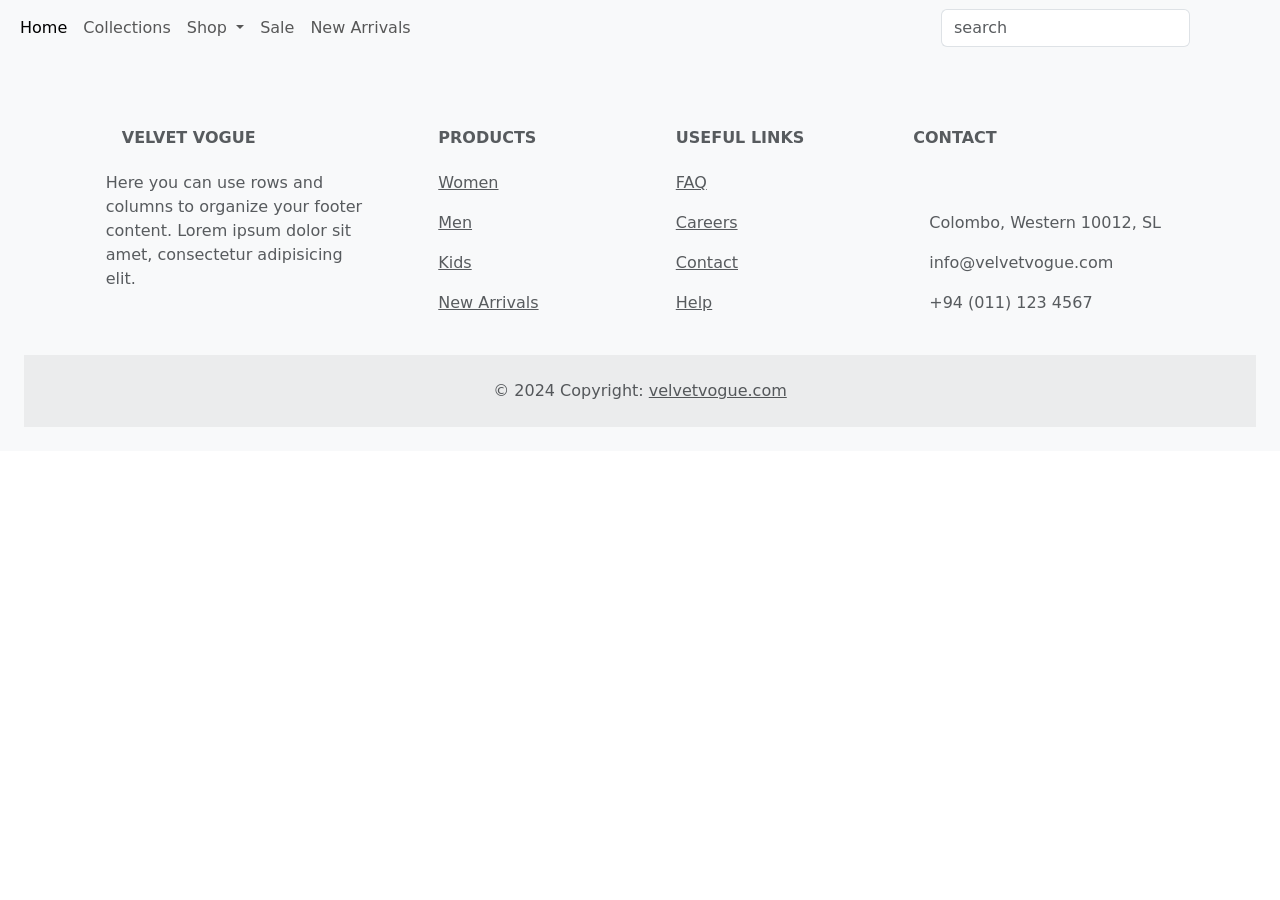
==== index.html @ ca947e4c "update footer" ====
<!DOCTYPE html>
<html lang="en">
<head>
    <meta charset="UTF-8">
    <meta name="viewport" content="width=device-width, initial-scale=1.0">
    <title>Velvet Vogue | Home</title>

    <!-- Bootstrap CSS -->
    <link href="https://cdn.jsdelivr.net/npm/bootstrap@5.3.3/dist/css/bootstrap.min.css" rel="stylesheet" integrity="sha384-QWTKZyjpPEjISv5WaRU9OFeRpok6YctnYmDr5pNlyT2bRjXh0JMhjY6hW+ALEwIH" crossorigin="anonymous">

    <!-- Font Awesome -->
    <link rel="stylesheet" href="../font-awesome/css/font-awesome.min.css">
</head>
<body>

    <nav class="navbar navbar-expand-lg bg-body-tertiary">
        <div class="container-fluid">
          <button class="navbar-toggler" type="button" data-bs-toggle="collapse" data-bs-target="#navbarSupportedContent" aria-controls="navbarSupportedContent" aria-expanded="false" aria-label="Toggle navigation">
            <span class="navbar-toggler-icon"></span>
          </button>
            <div class="collapse navbar-collapse" id="navbarSupportedContent">
                <ul class="navbar-nav me-auto mb-2 mb-lg-0">
                    <li class="nav-item">
                        <a class="nav-link active" aria-current="page" href="#">Home</a>
                    </li>
                    <li class="nav-item">
                        <a class="nav-link" href="#">Collections</a>
                    </li>
                    <li class="nav-item dropdown">
                        <a class="nav-link dropdown-toggle" href="#" role="button" data-bs-toggle="dropdown" aria-expanded="false">
                            Shop
                        </a>
                        <ul class="dropdown-menu">
                        <li><a class="dropdown-item" href="#">Women</a></li>
                        <li><a class="dropdown-item" href="#">Men</a></li>
                        <li><a class="dropdown-item" href="#">Kids</a></li>
                        <li><hr class="dropdown-divider"></li>
                        <li><a class="dropdown-item" href="#">Accessories</a></li>
                        <li><a class="dropdown-item" href="#">Best Sellers</a></li>
                        </ul>
                    </li>
                    <li class="nav-item">
                        <a class="nav-link" href="#">Sale</a>
                    </li>
                    <li class="nav-item">
                        <a class="nav-link" href="#">New Arrivals</a>
                    </li>
                </ul>
                <form class="d-flex" role="search">
                    <!-- <input class="form-control me-2" type="search" placeholder="Search" aria-label="Search">
                    <button class="btn btn-outline-success" type="submit">Search</button> -->
                    <div class="input-group">
                        <input class="form-control border-end-0 border" type="search" placeholder="search" id="example-search-input">
                        <button class="btn bg-white border-start-0 border-bottom border ms-n5" type="submit">
                            <i class="fa fa-search"></i>
                        </button>
                    </div>
                    <button class="btn" type="button">
                        <a class="nav-link" href="#">
                            <i class="fa fa-heart fa-lg" aria-hidden="true"></i>
                        </a>
                    </button>
                    <button class="btn" type="button">
                        <a class="nav-link" href="#">
                           <i class="fa fa-shopping-bag fa-lg" aria-hidden="true"></i>
                        </a>
                    </button>
                    <button class="btn" type="button">
                        <a class="nav-link" href="#">
                            <i class="fa fa-user-circle-o fa-lg" aria-hidden="true"></i>
                        </a>
                    </button>

                </form>
            </div>
        </div>
    </nav>
    











<!-- Footer: start -->
<footer class="text-center text-lg-start bg-body-tertiary text-muted p-4">
    <section class="">
        <div class="container text-center text-md-start mt-5">
            <div class="row mt-3">
                <div class="col-md-3 col-lg-4 col-xl-3 mx-auto mb-4">
                    <h6 class="text-uppercase fw-bold mb-4"><i class="fas fa-gem me-3"></i>Velvet Vogue</h6>
                    <p>
                        Here you can use rows and columns to organize your footer content. Lorem ipsum
                        dolor sit amet, consectetur adipisicing elit.
                    </p>
                </div>
                <div class="col-md-2 col-lg-2 col-xl-2 mx-auto mb-4">
                    <h6 class="text-uppercase fw-bold mb-4">Products</h6>
                    <p><a href="#!" class="text-reset">Women</a></p>
                    <p><a href="#!" class="text-reset">Men</a></p>
                    <p><a href="#!" class="text-reset">Kids</a></p>
                    <p><a href="#!" class="text-reset">New Arrivals</a></p>
                </div>
                <div class="col-md-3 col-lg-2 col-xl-2 mx-auto mb-4">
                    <h6 class="text-uppercase fw-bold mb-4">Useful links</h6>
                    <p><a href="#!" class="text-reset">FAQ</a></p>
                    <p><a href="#!" class="text-reset">Careers</a></p>
                    <p><a href="#!" class="text-reset">Contact</a></p>
                    <p><a href="#!" class="text-reset">Help</a></p>
                </div>
                <div class="col-md-4 col-lg-3 col-xl-3 mx-auto mb-md-0 mb-4">
                    <h6 class="text-uppercase fw-bold mb-4">Contact</h6>
                    <!-- Social media: start -->
                    <p>
                        <a href="#" class="text-reset me-4"><i class="fa fa-facebook" aria-hidden="true"></i></a>
                        <a href="#" class="text-reset me-4"><i class="fa fa-twitter" aria-hidden="true"></i></a>
                        <a href="#" class="text-reset me-4"><i class="fa fa-google" aria-hidden="true"></i></a>
                        <a href="#" class="text-reset me-4"><i class="fa fa-instagram" aria-hidden="true"></i></a>
                    </p>
                    <!-- Social media: end -->
                    <p><i class="fa fa-map-marker me-3" aria-hidden="true"></i> Colombo, Western 10012, SL</p>
                    <p><i class="fa fa-envelope me-3"></i>info@velvetvogue.com</p>
                    <p><i class="fa fa-phone me-3" aria-hidden="true"></i> +94 (011) 123 4567</p>
                </div>
            </div>
        </div>
    </section>
  
    <!-- Copyright: start -->
    <div class="text-center p-4" style="background-color: rgba(0, 0, 0, 0.05);">
      © 2024 Copyright: <a class="text-reset" href="#">velvetvogue.com</a>
    </div>
    <!-- Copyright: end -->

</footer>
<!-- Footer: end -->

    <!-- Bootstrap js -->
    <script src="https://cdn.jsdelivr.net/npm/bootstrap@5.3.3/dist/js/bootstrap.bundle.min.js" integrity="sha384-YvpcrYf0tY3lHB60NNkmXc5s9fDVZLESaAA55NDzOxhy9GkcIdslK1eN7N6jIeHz" crossorigin="anonymous"></script>
</body>
</html>
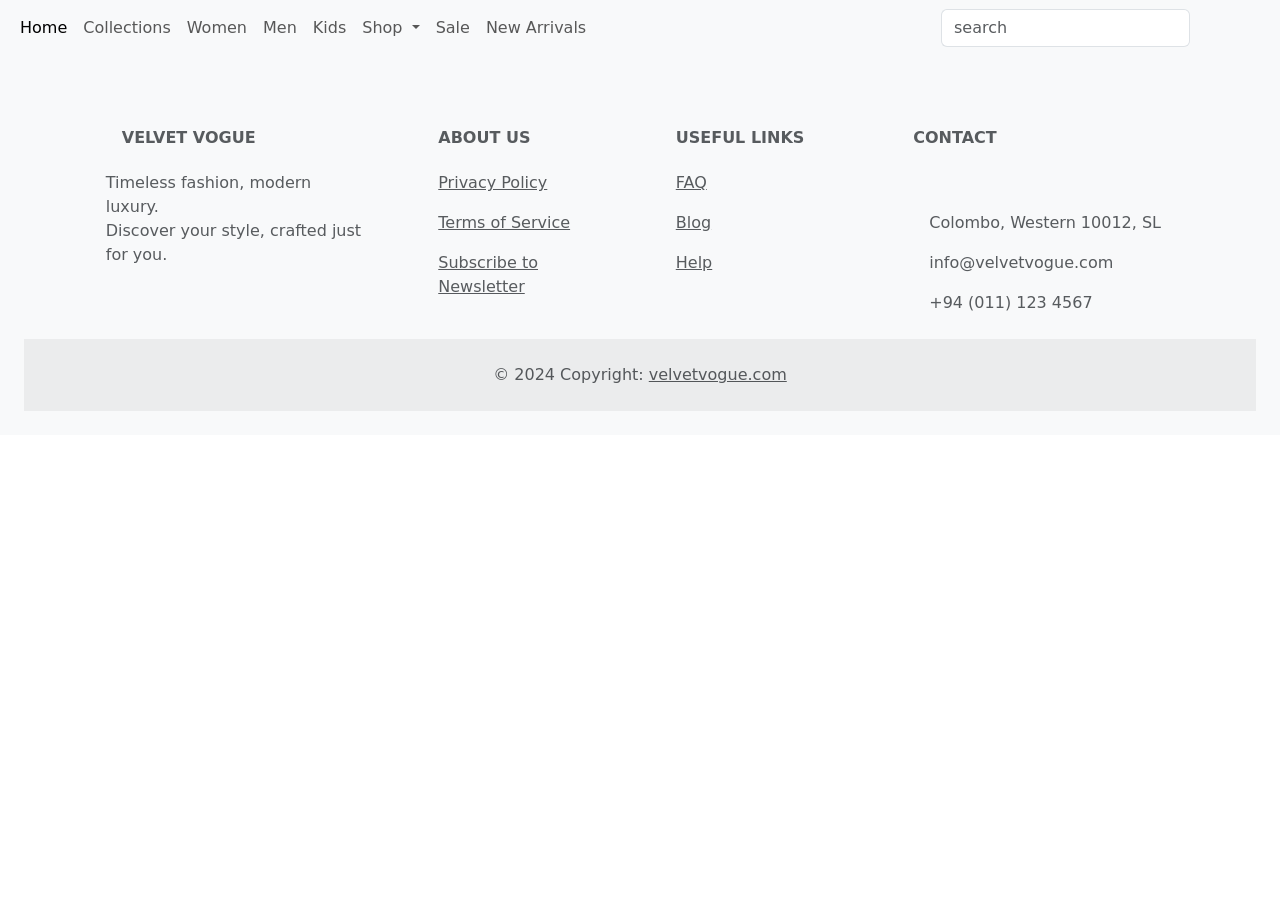
==== commit 87566f94: "update navbar and footer" ====
--- a/index.html
+++ b/index.html
@@ -26,17 +26,24 @@
                     <li class="nav-item">
                         <a class="nav-link" href="#">Collections</a>
                     </li>
+                    <li class="nav-item">
+                        <a class="nav-link" href="">Women</a>
+                    </li>
+                    <li class="nav-item">
+                        <a class="nav-link" href="">Men</a>
+                    </li>
+                    <li class="nav-item">
+                        <a class="nav-link" href="">Kids</a>
+                    </li>
                     <li class="nav-item dropdown">
                         <a class="nav-link dropdown-toggle" href="#" role="button" data-bs-toggle="dropdown" aria-expanded="false">
                             Shop
                         </a>
                         <ul class="dropdown-menu">
-                        <li><a class="dropdown-item" href="#">Women</a></li>
-                        <li><a class="dropdown-item" href="#">Men</a></li>
-                        <li><a class="dropdown-item" href="#">Kids</a></li>
-                        <li><hr class="dropdown-divider"></li>
-                        <li><a class="dropdown-item" href="#">Accessories</a></li>
-                        <li><a class="dropdown-item" href="#">Best Sellers</a></li>
+                            <li><a class="dropdown-item" href="#">WFH</a></li>
+                            <li><hr class="dropdown-divider"></li>
+                            <li><a class="dropdown-item" href="#">Accessories</a></li>
+                            <li><a class="dropdown-item" href="#">Best Sellers</a></li>
                         </ul>
                     </li>
                     <li class="nav-item">
@@ -95,22 +102,20 @@
                 <div class="col-md-3 col-lg-4 col-xl-3 mx-auto mb-4">
                     <h6 class="text-uppercase fw-bold mb-4"><i class="fas fa-gem me-3"></i>Velvet Vogue</h6>
                     <p>
-                        Here you can use rows and columns to organize your footer content. Lorem ipsum
-                        dolor sit amet, consectetur adipisicing elit.
+                        Timeless fashion, modern luxury. <br />
+                        Discover your style, crafted just for you.
                     </p>
                 </div>
                 <div class="col-md-2 col-lg-2 col-xl-2 mx-auto mb-4">
-                    <h6 class="text-uppercase fw-bold mb-4">Products</h6>
-                    <p><a href="#!" class="text-reset">Women</a></p>
-                    <p><a href="#!" class="text-reset">Men</a></p>
-                    <p><a href="#!" class="text-reset">Kids</a></p>
-                    <p><a href="#!" class="text-reset">New Arrivals</a></p>
+                    <h6 class="text-uppercase fw-bold mb-4">About Us</h6>
+                    <p><a href="#!" class="text-reset">Privacy Policy</a></p>
+                    <p><a href="#!" class="text-reset">Terms of Service</a></p>
+                    <p><a href="#!" class="text-reset">Subscribe to Newsletter</a></p>
                 </div>
                 <div class="col-md-3 col-lg-2 col-xl-2 mx-auto mb-4">
                     <h6 class="text-uppercase fw-bold mb-4">Useful links</h6>
                     <p><a href="#!" class="text-reset">FAQ</a></p>
-                    <p><a href="#!" class="text-reset">Careers</a></p>
-                    <p><a href="#!" class="text-reset">Contact</a></p>
+                    <p><a href="#!" class="text-reset">Blog</a></p>
                     <p><a href="#!" class="text-reset">Help</a></p>
                 </div>
                 <div class="col-md-4 col-lg-3 col-xl-3 mx-auto mb-md-0 mb-4">
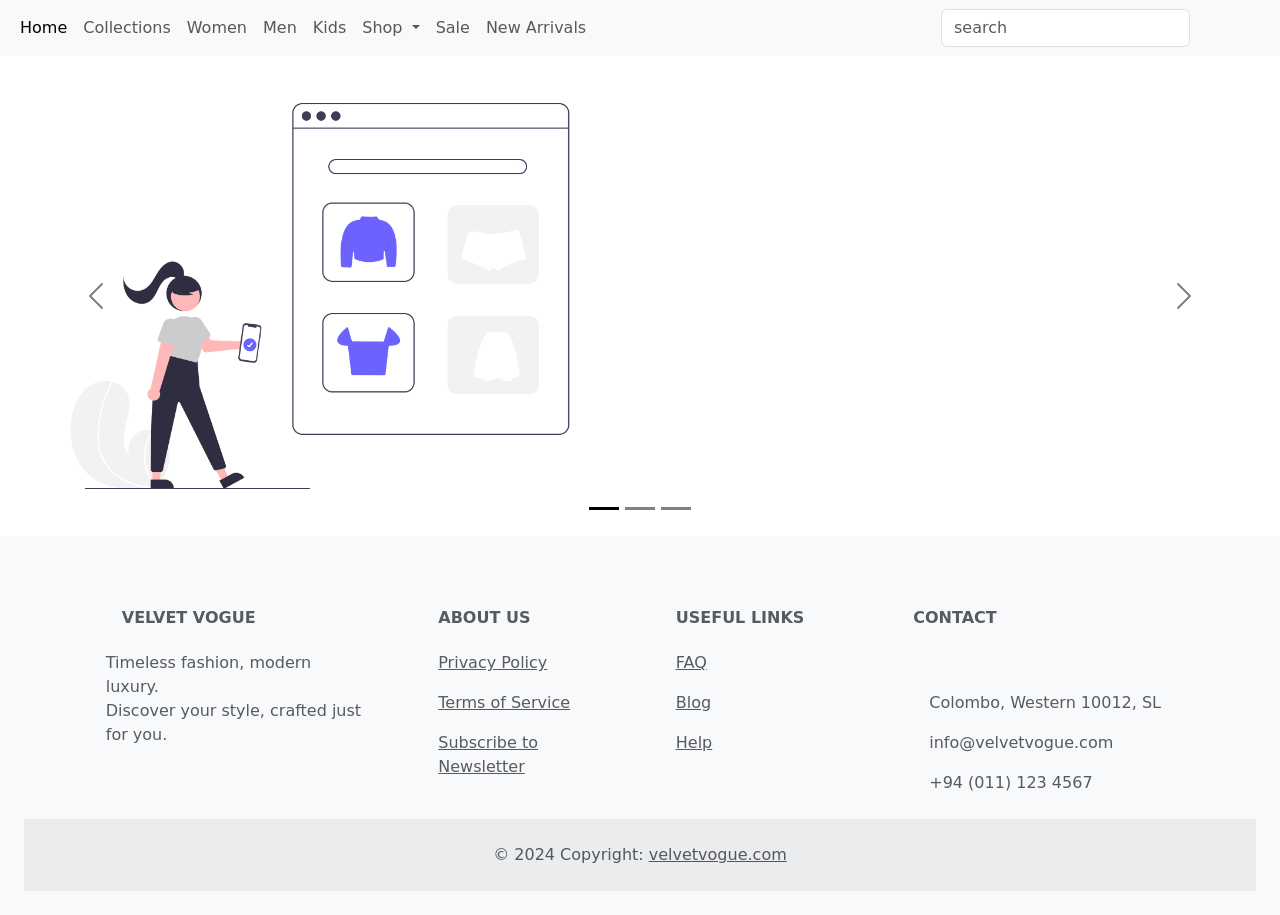
==== commit 418d6dd9: "add image carousel" ====
--- a/index.html
+++ b/index.html
@@ -9,7 +9,8 @@
     <link href="https://cdn.jsdelivr.net/npm/bootstrap@5.3.3/dist/css/bootstrap.min.css" rel="stylesheet" integrity="sha384-QWTKZyjpPEjISv5WaRU9OFeRpok6YctnYmDr5pNlyT2bRjXh0JMhjY6hW+ALEwIH" crossorigin="anonymous">
 
     <!-- Font Awesome -->
-    <link rel="stylesheet" href="../font-awesome/css/font-awesome.min.css">
+    <link rel="stylesheet" href="./font-awesome/css/font-awesome.min.css">
+
 </head>
 <body>
 
@@ -77,7 +78,6 @@
                             <i class="fa fa-user-circle-o fa-lg" aria-hidden="true"></i>
                         </a>
                     </button>
-
                 </form>
             </div>
         </div>
@@ -85,6 +85,44 @@
     
 
 
+    <div id="carouselExampleIndicators" class="carousel carousel-dark slide" data-bs-ride="carousel">
+        <div class="carousel-indicators">
+          <button type="button" data-bs-target="#carouselExampleIndicators" data-bs-slide-to="0" class="active" aria-current="true" aria-label="Slide 1"></button>
+          <button type="button" data-bs-target="#carouselExampleIndicators" data-bs-slide-to="1" aria-label="Slide 2"></button>
+          <button type="button" data-bs-target="#carouselExampleIndicators" data-bs-slide-to="2" aria-label="Slide 3"></button>
+        </div>
+
+        <!-- Image Sliders -->
+        <div class="carousel-inner">
+        <!-- Image one-->
+            <div class="carousel-item active" data-bs-interval="3000">
+                <img src="./images/image01.png" class="d-block w-50" alt="...">
+            </div>
+
+            <!-- image two -->
+            <div class="carousel-item" data-bs-interval="3000">
+                <img src="./images/image02.png" class="d-block w-50" alt="...">
+            </div>
+
+            <!-- Image Three -->
+            <div class="carousel-item" data-bs-interval="3000">
+                <img src="./images/image03.png" class="d-block w-50" alt="...">
+            </div>
+        </div>
+
+        <!-- Carousel Controls -->
+       <section>
+            <button class="carousel-control-prev" type="button" data-bs-target="#carouselExampleIndicators" data-bs-slide="prev">
+                <span class="carousel-control-prev-icon" aria-hidden="true"></span>
+                <span class="visually-hidden">Previous</span>
+            </button>
+            
+            <button class="carousel-control-next" type="button" data-bs-target="#carouselExampleIndicators" data-bs-slide="next">
+                <span class="carousel-control-next-icon" aria-hidden="true"></span>
+                <span class="visually-hidden">Next</span>
+            </button>
+       </section>
+    </div>
 
 
 
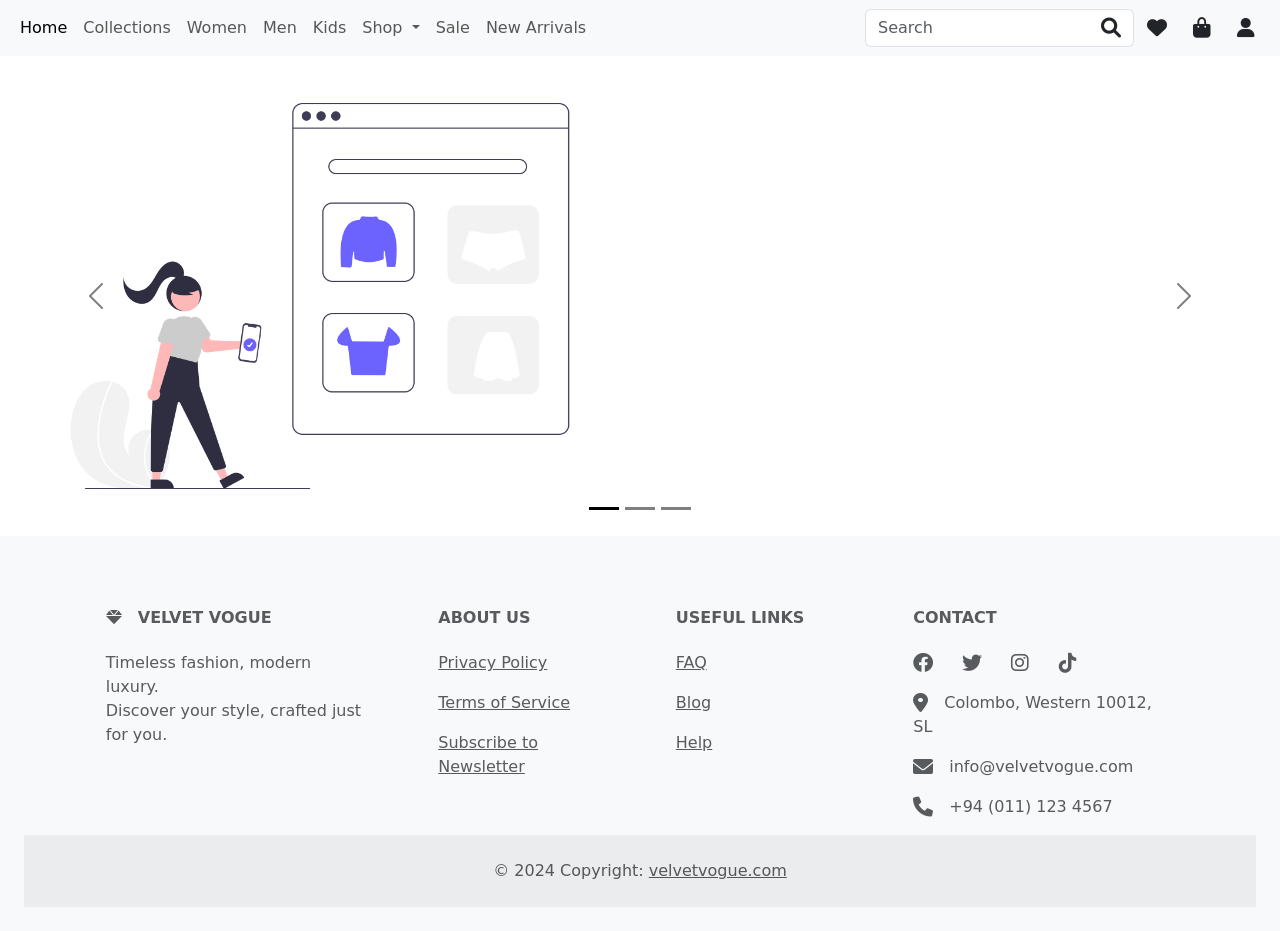
==== commit 2ef17593: "remove font-awesome locally, add font-awesome cdn, add user-pages" ====
--- a/index.html
+++ b/index.html
@@ -9,7 +9,7 @@
     <link href="https://cdn.jsdelivr.net/npm/bootstrap@5.3.3/dist/css/bootstrap.min.css" rel="stylesheet" integrity="sha384-QWTKZyjpPEjISv5WaRU9OFeRpok6YctnYmDr5pNlyT2bRjXh0JMhjY6hW+ALEwIH" crossorigin="anonymous">
 
     <!-- Font Awesome -->
-    <link rel="stylesheet" href="./font-awesome/css/font-awesome.min.css">
+    <link href="https://cdnjs.cloudflare.com/ajax/libs/font-awesome/6.0.0-beta3/css/all.min.css" rel="stylesheet">
 
 </head>
 <body>
@@ -58,24 +58,24 @@
                     <!-- <input class="form-control me-2" type="search" placeholder="Search" aria-label="Search">
                     <button class="btn btn-outline-success" type="submit">Search</button> -->
                     <div class="input-group">
-                        <input class="form-control border-end-0 border" type="search" placeholder="search" id="example-search-input">
+                        <input class="form-control border-end-0 border" type="search" placeholder="Search" id="search-input">
                         <button class="btn bg-white border-start-0 border-bottom border ms-n5" type="submit">
-                            <i class="fa fa-search"></i>
+                            <i class="fa-solid fa-magnifying-glass fa-lg"></i>
                         </button>
                     </div>
                     <button class="btn" type="button">
                         <a class="nav-link" href="#">
-                            <i class="fa fa-heart fa-lg" aria-hidden="true"></i>
+                            <i class="fa-solid fa-heart fa-lg"></i>
                         </a>
                     </button>
                     <button class="btn" type="button">
                         <a class="nav-link" href="#">
-                           <i class="fa fa-shopping-bag fa-lg" aria-hidden="true"></i>
+                            <i class="fa-solid fa-bag-shopping fa-lg"></i>
                         </a>
                     </button>
                     <button class="btn" type="button">
-                        <a class="nav-link" href="#">
-                            <i class="fa fa-user-circle-o fa-lg" aria-hidden="true"></i>
+                        <a class="nav-link" href="./pages/user-login.html">
+                            <i class="fa-solid fa-user fa-lg"></i>
                         </a>
                     </button>
                 </form>
@@ -160,15 +160,15 @@
                     <h6 class="text-uppercase fw-bold mb-4">Contact</h6>
                     <!-- Social media: start -->
                     <p>
-                        <a href="#" class="text-reset me-4"><i class="fa fa-facebook" aria-hidden="true"></i></a>
-                        <a href="#" class="text-reset me-4"><i class="fa fa-twitter" aria-hidden="true"></i></a>
-                        <a href="#" class="text-reset me-4"><i class="fa fa-google" aria-hidden="true"></i></a>
-                        <a href="#" class="text-reset me-4"><i class="fa fa-instagram" aria-hidden="true"></i></a>
+                        <a href="#" class="text-reset me-4"><i class="fa-brands fa-facebook fa-lg"></i></a>
+                        <a href="#" class="text-reset me-4"><i class="fa-brands fa-twitter fa-lg"></i></a>
+                        <a href="#" class="text-reset me-4"><i class="fa-brands fa-instagram fa-lg"></i></a>
+                        <a href="#" class="text-reset me-4"><i class="fa-brands fa-tiktok fa-lg"></i></a>
                     </p>
                     <!-- Social media: end -->
-                    <p><i class="fa fa-map-marker me-3" aria-hidden="true"></i> Colombo, Western 10012, SL</p>
-                    <p><i class="fa fa-envelope me-3"></i>info@velvetvogue.com</p>
-                    <p><i class="fa fa-phone me-3" aria-hidden="true"></i> +94 (011) 123 4567</p>
+                    <p><i class="fa-solid fa-location-dot fa-lg me-3"></i>Colombo, Western 10012, SL</p>
+                    <p><i class="fa-solid fa-envelope fa-lg me-3"></i>info@velvetvogue.com</p>
+                    <p><i class="fa-solid fa-phone fa-lg me-3"></i>+94 (011) 123 4567</p>
                 </div>
             </div>
         </div>
@@ -185,5 +185,7 @@
 
     <!-- Bootstrap js -->
     <script src="https://cdn.jsdelivr.net/npm/bootstrap@5.3.3/dist/js/bootstrap.bundle.min.js" integrity="sha384-YvpcrYf0tY3lHB60NNkmXc5s9fDVZLESaAA55NDzOxhy9GkcIdslK1eN7N6jIeHz" crossorigin="anonymous"></script>
+
+
 </body>
 </html>
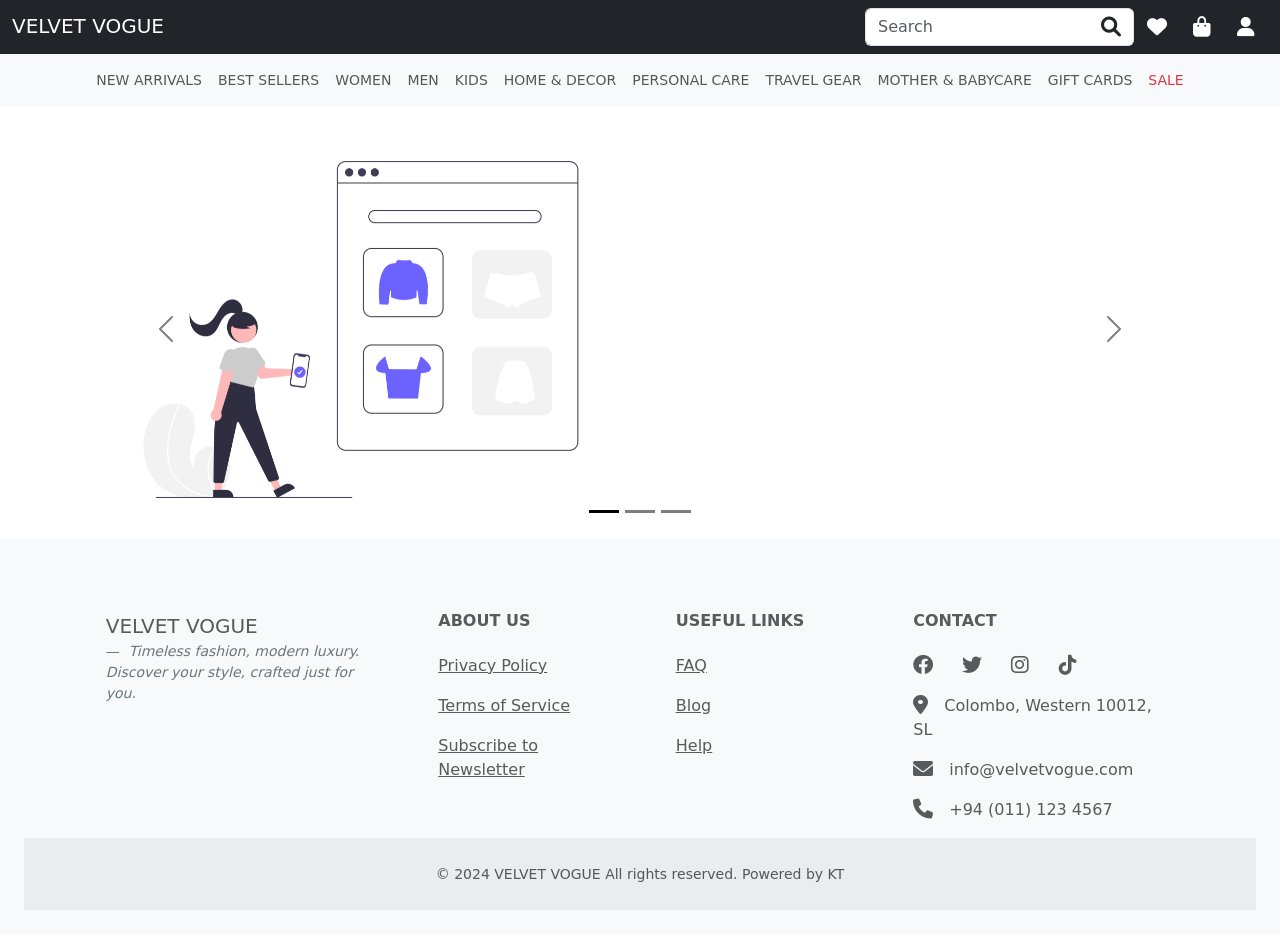
==== commit 15e24987: "update pages" ====
--- a/index.html
+++ b/index.html
@@ -3,7 +3,7 @@
 <head>
     <meta charset="UTF-8">
     <meta name="viewport" content="width=device-width, initial-scale=1.0">
-    <title>Velvet Vogue | Home</title>
+    <title>Home | VELVET VOGUE</title>
 
     <!-- Bootstrap CSS -->
     <link href="https://cdn.jsdelivr.net/npm/bootstrap@5.3.3/dist/css/bootstrap.min.css" rel="stylesheet" integrity="sha384-QWTKZyjpPEjISv5WaRU9OFeRpok6YctnYmDr5pNlyT2bRjXh0JMhjY6hW+ALEwIH" crossorigin="anonymous">
@@ -11,52 +11,20 @@
     <!-- Font Awesome -->
     <link href="https://cdnjs.cloudflare.com/ajax/libs/font-awesome/6.0.0-beta3/css/all.min.css" rel="stylesheet">
 
+
 </head>
-<body>
+<body style="padding-top: 60px;">
 
-    <nav class="navbar navbar-expand-lg bg-body-tertiary">
-        <div class="container-fluid">
-          <button class="navbar-toggler" type="button" data-bs-toggle="collapse" data-bs-target="#navbarSupportedContent" aria-controls="navbarSupportedContent" aria-expanded="false" aria-label="Toggle navigation">
-            <span class="navbar-toggler-icon"></span>
-          </button>
-            <div class="collapse navbar-collapse" id="navbarSupportedContent">
+    <!-- Header -->
+    <header class="fixed-top">
+        <nav class="navbar navbar-expand-sm navbar-dark bg-dark">
+            <div class="container-fluid">
                 <ul class="navbar-nav me-auto mb-2 mb-lg-0">
                     <li class="nav-item">
-                        <a class="nav-link active" aria-current="page" href="#">Home</a>
-                    </li>
-                    <li class="nav-item">
-                        <a class="nav-link" href="#">Collections</a>
-                    </li>
-                    <li class="nav-item">
-                        <a class="nav-link" href="">Women</a>
-                    </li>
-                    <li class="nav-item">
-                        <a class="nav-link" href="">Men</a>
-                    </li>
-                    <li class="nav-item">
-                        <a class="nav-link" href="">Kids</a>
-                    </li>
-                    <li class="nav-item dropdown">
-                        <a class="nav-link dropdown-toggle" href="#" role="button" data-bs-toggle="dropdown" aria-expanded="false">
-                            Shop
-                        </a>
-                        <ul class="dropdown-menu">
-                            <li><a class="dropdown-item" href="#">WFH</a></li>
-                            <li><hr class="dropdown-divider"></li>
-                            <li><a class="dropdown-item" href="#">Accessories</a></li>
-                            <li><a class="dropdown-item" href="#">Best Sellers</a></li>
-                        </ul>
-                    </li>
-                    <li class="nav-item">
-                        <a class="nav-link" href="#">Sale</a>
-                    </li>
-                    <li class="nav-item">
-                        <a class="nav-link" href="#">New Arrivals</a>
+                        <span class="navbar-brand mb-0 h1">VELVET VOGUE</span>
                     </li>
                 </ul>
                 <form class="d-flex" role="search">
-                    <!-- <input class="form-control me-2" type="search" placeholder="Search" aria-label="Search">
-                    <button class="btn btn-outline-success" type="submit">Search</button> -->
                     <div class="input-group">
                         <input class="form-control border-end-0 border" type="search" placeholder="Search" id="search-input">
                         <button class="btn bg-white border-start-0 border-bottom border ms-n5" type="submit">
@@ -65,127 +33,167 @@
                     </div>
                     <button class="btn" type="button">
                         <a class="nav-link" href="#">
-                            <i class="fa-solid fa-heart fa-lg"></i>
+                            <i class="fa-solid fa-heart fa-lg text-white"></i>
                         </a>
                     </button>
                     <button class="btn" type="button">
                         <a class="nav-link" href="#">
-                            <i class="fa-solid fa-bag-shopping fa-lg"></i>
+                            <i class="fa-solid fa-bag-shopping fa-lg text-white"></i>
                         </a>
                     </button>
                     <button class="btn" type="button">
                         <a class="nav-link" href="./pages/user-login.html">
-                            <i class="fa-solid fa-user fa-lg"></i>
+                            <i class="fa-solid fa-user fa-lg text-white"></i>
                         </a>
                     </button>
                 </form>
             </div>
+        </nav>
+
+        <nav class="navbar navbar-expand-lg bg-body-tertiary">
+            <div class="container-fluid">
+                <button class="navbar-toggler" type="button" data-bs-toggle="collapse" data-bs-target="#navbarSupportedContent" aria-controls="navbarSupportedContent" aria-expanded="false" aria-label="Toggle navigation">
+                    <span class="navbar-toggler-icon"></span>
+                </button>
+                <div class="collapse navbar-collapse justify-content-center" id="navbarSupportedContent">
+                    <ul class="navbar-nav mb-2 mb-lg-0">
+                        <li class="nav-item">
+                            <small><a class="nav-link" href="#">NEW ARRIVALS</a></small>
+                        </li>
+                        <li class="nav-item">
+                            <small><a class="nav-link" href="#">BEST SELLERS</a></small>
+                        </li>
+                        <li class="nav-item">
+                            <small><a class="nav-link" href="#">WOMEN</a></small>
+                        </li>
+                        <li class="nav-item">
+                            <small><a class="nav-link" href="#">MEN</a></small>
+                        </li>
+                        <li class="nav-item">
+                            <small><a class="nav-link" href="#">KIDS</a></small>
+                        </li>
+                        <li class="nav-item">
+                            <small><a class="nav-link" href="#">HOME & DECOR</a></small>
+                        </li>
+                        <li class="nav-item">
+                            <small><a class="nav-link" href="#">PERSONAL CARE</a></small>
+                        </li>
+                        <li class="nav-item">
+                            <small><a class="nav-link" href="#">TRAVEL GEAR</a></small>
+                        </li>
+                        <li class="nav-item">
+                            <small><a class="nav-link" href="#">MOTHER & BABYCARE</a></small>
+                        </li>
+                        <li class="nav-item">
+                            <small><a class="nav-link" href="#">GIFT CARDS</a></small>
+                        </li>
+                        <li class="nav-item">
+                            <small><a class="nav-link text-danger" href="#">SALE</a></small>
+                        </li>
+                    </ul>
+                </div>
+            </div>
+        </nav>
+    </header>
+
+    <!-- Section -->
+    <div class="container container-fluid" style="margin-top: 60px;">
+        <div id="carouselExampleIndicators" class="carousel carousel-dark slide mt-5" data-bs-ride="carousel">
+            <div class="carousel-indicators">
+            <button type="button" data-bs-target="#carouselExampleIndicators" data-bs-slide-to="0" class="active" aria-current="true" aria-label="Slide 1"></button>
+            <button type="button" data-bs-target="#carouselExampleIndicators" data-bs-slide-to="1" aria-label="Slide 2"></button>
+            <button type="button" data-bs-target="#carouselExampleIndicators" data-bs-slide-to="2" aria-label="Slide 3"></button>
+            </div>
+
+            <!-- Image Sliders -->
+            <div class="carousel-inner">
+                <!-- Image one-->
+                <div class="carousel-item active" data-bs-interval="3000">
+                    <img src="./images/image01.png" class="d-block w-50" alt="...">
+                </div>
+                <!-- image two -->
+                <div class="carousel-item" data-bs-interval="3000">
+                    <img src="./images/image02.png" class="d-block w-50" alt="...">
+                </div>
+                <!-- Image Three -->
+                <div class="carousel-item" data-bs-interval="3000">
+                    <img src="./images/image03.png" class="d-block w-50" alt="...">
+                </div>
+            </div>
+
+            <!-- Carousel Controls -->
+            <section>
+                <button class="carousel-control-prev" type="button" data-bs-target="#carouselExampleIndicators" data-bs-slide="prev">
+                    <span class="carousel-control-prev-icon" aria-hidden="true"></span>
+                    <span class="visually-hidden">Previous</span>
+                </button>
+                
+                <button class="carousel-control-next" type="button" data-bs-target="#carouselExampleIndicators" data-bs-slide="next">
+                    <span class="carousel-control-next-icon" aria-hidden="true"></span>
+                    <span class="visually-hidden">Next</span>
+                </button>
+            </section>
+
         </div>
-    </nav>
+    </div>
+
+    <!-- Footer -->
+    <footer class="text-center text-lg-start bg-body-tertiary text-muted p-4">
+        <section class="">
+            <div class="container text-center text-md-start mt-5">
+                <div class="row mt-3">
+                    <div class="col-md-3 col-lg-4 col-xl-3 mx-auto mb-4">
+                        <figure>
+                            <blockquote class="blockquote">
+                                <p class="text-uppercase">Velvet Vogue</p>
+                            </blockquote>
+                            <figcaption class="blockquote-footer">
+                                <cite>Timeless fashion, modern luxury. <br />Discover your style, crafted just for you.</cite>
+                            </figcaption>
+                        </figure>
+                    </div>
+                    <div class="col-md-2 col-lg-2 col-xl-2 mx-auto mb-4">
+                        <h6 class="text-uppercase fw-bold mb-4">About Us</h6>
+                        <p><a href="#!" class="text-reset">Privacy Policy</a></p>
+                        <p><a href="#!" class="text-reset">Terms of Service</a></p>
+                        <p><a href="#!" class="text-reset">Subscribe to Newsletter</a></p>
+                    </div>
+                    <div class="col-md-3 col-lg-2 col-xl-2 mx-auto mb-4">
+                        <h6 class="text-uppercase fw-bold mb-4">Useful links</h6>
+                        <p><a href="#!" class="text-reset">FAQ</a></p>
+                        <p><a href="#!" class="text-reset">Blog</a></p>
+                        <p><a href="#!" class="text-reset">Help</a></p>
+                    </div>
+                    <div class="col-md-4 col-lg-3 col-xl-3 mx-auto mb-md-0 mb-4">
+                        <h6 class="text-uppercase fw-bold mb-4">Contact</h6>
+                        <!-- Social media: start -->
+                        <p>
+                            <a href="#" class="text-reset me-4"><i class="fa-brands fa-facebook fa-lg"></i></a>
+                            <a href="#" class="text-reset me-4"><i class="fa-brands fa-twitter fa-lg"></i></a>
+                            <a href="#" class="text-reset me-4"><i class="fa-brands fa-instagram fa-lg"></i></a>
+                            <a href="#" class="text-reset me-4"><i class="fa-brands fa-tiktok fa-lg"></i></a>
+                        </p>
+                        <!-- Social media: end -->
+                        <p><i class="fa-solid fa-location-dot fa-lg me-3"></i>Colombo, Western 10012, SL</p>
+                        <p><i class="fa-solid fa-envelope fa-lg me-3"></i>info@velvetvogue.com</p>
+                        <p><i class="fa-solid fa-phone fa-lg me-3"></i>+94 (011) 123 4567</p>
+                    </div>
+                </div>
+            </div>
+        </section>
     
+        <!-- Copyright: start -->
+        <div class="text-center p-4" style="background-color: rgba(0, 0, 0, 0.05);">
+        <small>© 2024 VELVET VOGUE All rights reserved. Powered by KT</small>
+        </div>
+        <!-- Copyright: end -->
+
+    </footer>
 
 
-    <div id="carouselExampleIndicators" class="carousel carousel-dark slide" data-bs-ride="carousel">
-        <div class="carousel-indicators">
-          <button type="button" data-bs-target="#carouselExampleIndicators" data-bs-slide-to="0" class="active" aria-current="true" aria-label="Slide 1"></button>
-          <button type="button" data-bs-target="#carouselExampleIndicators" data-bs-slide-to="1" aria-label="Slide 2"></button>
-          <button type="button" data-bs-target="#carouselExampleIndicators" data-bs-slide-to="2" aria-label="Slide 3"></button>
-        </div>
-
-        <!-- Image Sliders -->
-        <div class="carousel-inner">
-        <!-- Image one-->
-            <div class="carousel-item active" data-bs-interval="3000">
-                <img src="./images/image01.png" class="d-block w-50" alt="...">
-            </div>
-
-            <!-- image two -->
-            <div class="carousel-item" data-bs-interval="3000">
-                <img src="./images/image02.png" class="d-block w-50" alt="...">
-            </div>
-
-            <!-- Image Three -->
-            <div class="carousel-item" data-bs-interval="3000">
-                <img src="./images/image03.png" class="d-block w-50" alt="...">
-            </div>
-        </div>
-
-        <!-- Carousel Controls -->
-       <section>
-            <button class="carousel-control-prev" type="button" data-bs-target="#carouselExampleIndicators" data-bs-slide="prev">
-                <span class="carousel-control-prev-icon" aria-hidden="true"></span>
-                <span class="visually-hidden">Previous</span>
-            </button>
-            
-            <button class="carousel-control-next" type="button" data-bs-target="#carouselExampleIndicators" data-bs-slide="next">
-                <span class="carousel-control-next-icon" aria-hidden="true"></span>
-                <span class="visually-hidden">Next</span>
-            </button>
-       </section>
-    </div>
-
-
-
-
-
-
-
-
-
-<!-- Footer: start -->
-<footer class="text-center text-lg-start bg-body-tertiary text-muted p-4">
-    <section class="">
-        <div class="container text-center text-md-start mt-5">
-            <div class="row mt-3">
-                <div class="col-md-3 col-lg-4 col-xl-3 mx-auto mb-4">
-                    <h6 class="text-uppercase fw-bold mb-4"><i class="fas fa-gem me-3"></i>Velvet Vogue</h6>
-                    <p>
-                        Timeless fashion, modern luxury. <br />
-                        Discover your style, crafted just for you.
-                    </p>
-                </div>
-                <div class="col-md-2 col-lg-2 col-xl-2 mx-auto mb-4">
-                    <h6 class="text-uppercase fw-bold mb-4">About Us</h6>
-                    <p><a href="#!" class="text-reset">Privacy Policy</a></p>
-                    <p><a href="#!" class="text-reset">Terms of Service</a></p>
-                    <p><a href="#!" class="text-reset">Subscribe to Newsletter</a></p>
-                </div>
-                <div class="col-md-3 col-lg-2 col-xl-2 mx-auto mb-4">
-                    <h6 class="text-uppercase fw-bold mb-4">Useful links</h6>
-                    <p><a href="#!" class="text-reset">FAQ</a></p>
-                    <p><a href="#!" class="text-reset">Blog</a></p>
-                    <p><a href="#!" class="text-reset">Help</a></p>
-                </div>
-                <div class="col-md-4 col-lg-3 col-xl-3 mx-auto mb-md-0 mb-4">
-                    <h6 class="text-uppercase fw-bold mb-4">Contact</h6>
-                    <!-- Social media: start -->
-                    <p>
-                        <a href="#" class="text-reset me-4"><i class="fa-brands fa-facebook fa-lg"></i></a>
-                        <a href="#" class="text-reset me-4"><i class="fa-brands fa-twitter fa-lg"></i></a>
-                        <a href="#" class="text-reset me-4"><i class="fa-brands fa-instagram fa-lg"></i></a>
-                        <a href="#" class="text-reset me-4"><i class="fa-brands fa-tiktok fa-lg"></i></a>
-                    </p>
-                    <!-- Social media: end -->
-                    <p><i class="fa-solid fa-location-dot fa-lg me-3"></i>Colombo, Western 10012, SL</p>
-                    <p><i class="fa-solid fa-envelope fa-lg me-3"></i>info@velvetvogue.com</p>
-                    <p><i class="fa-solid fa-phone fa-lg me-3"></i>+94 (011) 123 4567</p>
-                </div>
-            </div>
-        </div>
-    </section>
-  
-    <!-- Copyright: start -->
-    <div class="text-center p-4" style="background-color: rgba(0, 0, 0, 0.05);">
-      © 2024 Copyright: <a class="text-reset" href="#">velvetvogue.com</a>
-    </div>
-    <!-- Copyright: end -->
-
-</footer>
-<!-- Footer: end -->
 
     <!-- Bootstrap js -->
     <script src="https://cdn.jsdelivr.net/npm/bootstrap@5.3.3/dist/js/bootstrap.bundle.min.js" integrity="sha384-YvpcrYf0tY3lHB60NNkmXc5s9fDVZLESaAA55NDzOxhy9GkcIdslK1eN7N6jIeHz" crossorigin="anonymous"></script>
 
-
 </body>
-</html>
+</html>
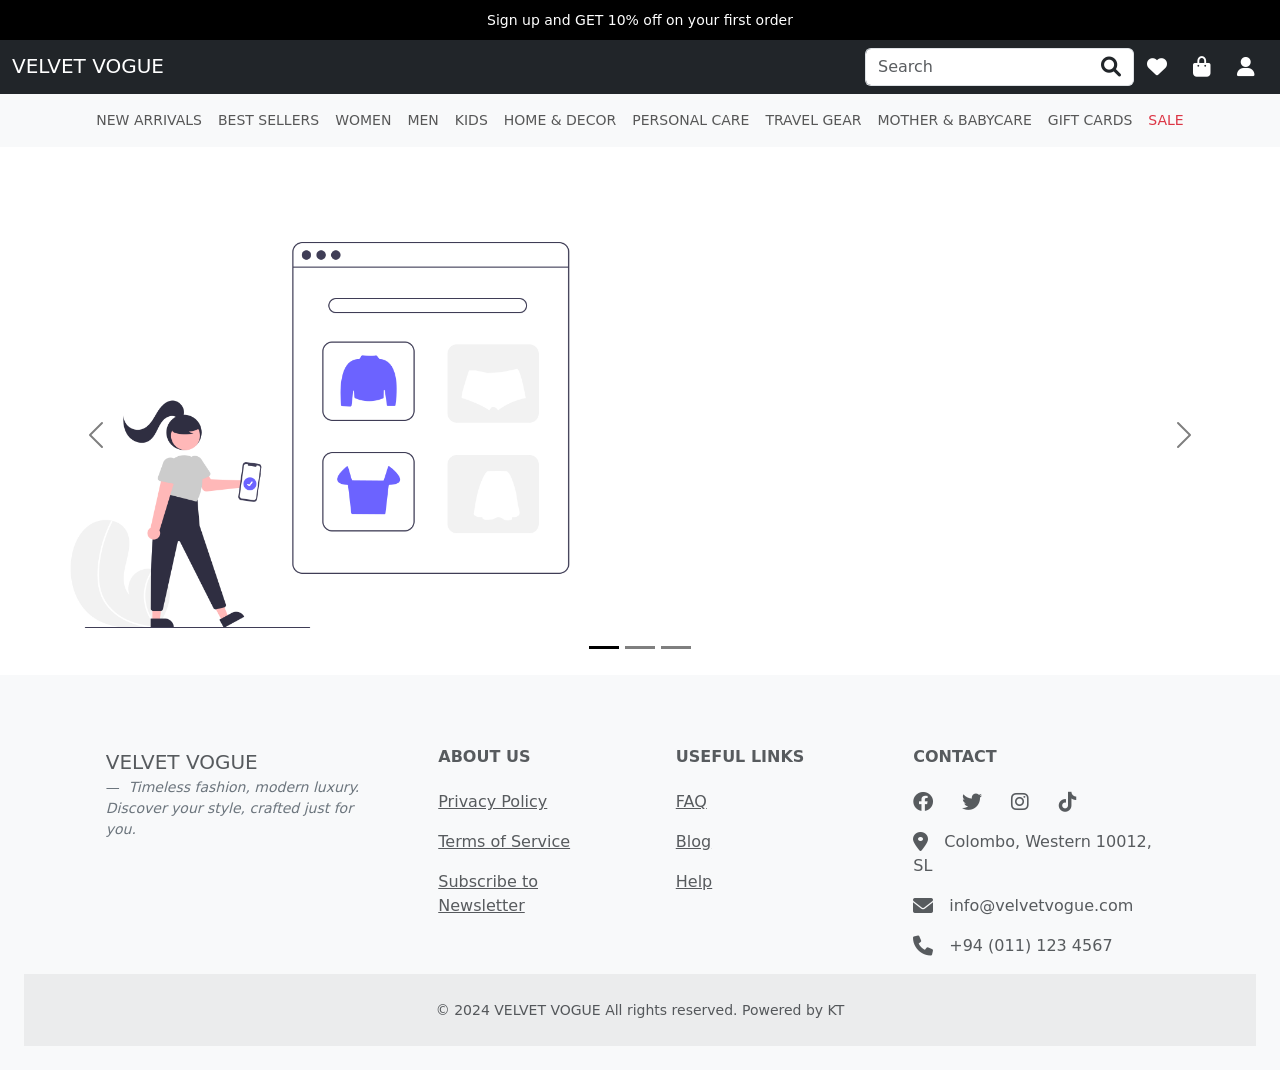
==== commit 5c198243: "add banner, fix header" ====
--- a/index.html
+++ b/index.html
@@ -13,10 +13,15 @@
 
 
 </head>
-<body style="padding-top: 60px;">
+<body>
+
+    <!-- Banner -->
+    <div class="text-white p-2 text-center bg-black" style="height: 40px;">
+        <small>Sign up and GET 10% off on your first order</small>
+    </div>
 
     <!-- Header -->
-    <header class="fixed-top">
+    <div class="sticky-top top-0 left-0 w-full z-40 shadow-md">
         <nav class="navbar navbar-expand-sm navbar-dark bg-dark">
             <div class="container-fluid">
                 <ul class="navbar-nav me-auto mb-2 mb-lg-0">
@@ -94,10 +99,10 @@
                 </div>
             </div>
         </nav>
-    </header>
+    </div>
 
     <!-- Section -->
-    <div class="container container-fluid" style="margin-top: 60px;">
+    <div class="min-h-screen overflow-x-hidden">
         <div id="carouselExampleIndicators" class="carousel carousel-dark slide mt-5" data-bs-ride="carousel">
             <div class="carousel-indicators">
             <button type="button" data-bs-target="#carouselExampleIndicators" data-bs-slide-to="0" class="active" aria-current="true" aria-label="Slide 1"></button>
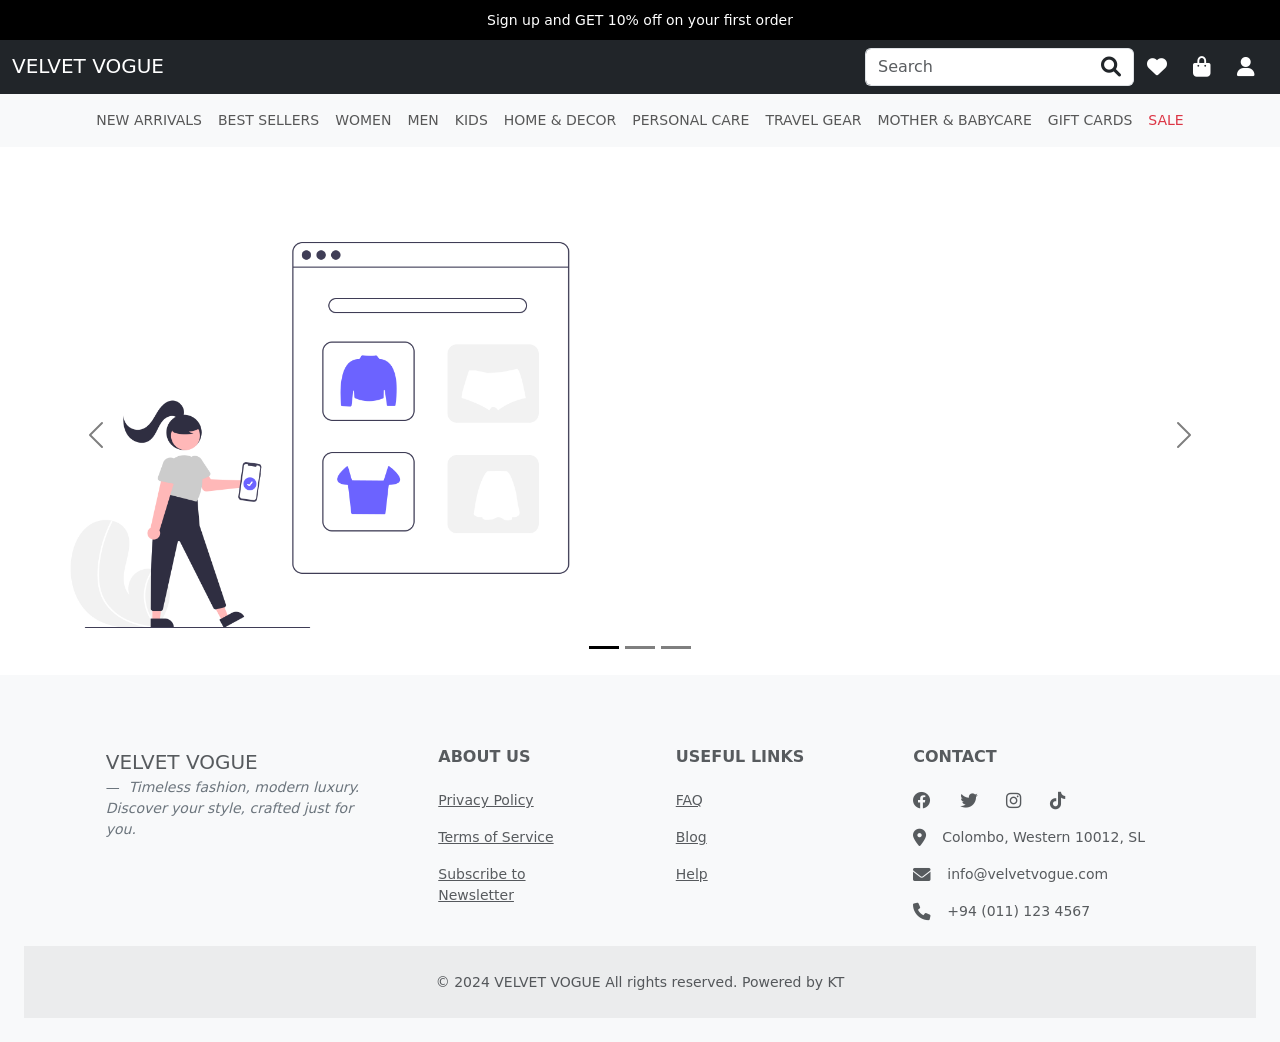
==== commit 045c0f05: "modify footer" ====
--- a/index.html
+++ b/index.html
@@ -158,30 +158,36 @@
                         </figure>
                     </div>
                     <div class="col-md-2 col-lg-2 col-xl-2 mx-auto mb-4">
-                        <h6 class="text-uppercase fw-bold mb-4">About Us</h6>
-                        <p><a href="#!" class="text-reset">Privacy Policy</a></p>
-                        <p><a href="#!" class="text-reset">Terms of Service</a></p>
-                        <p><a href="#!" class="text-reset">Subscribe to Newsletter</a></p>
+                        <small>
+                            <h6 class="text-uppercase fw-bold mb-4">About Us</h6>
+                            <p><a href="#!" class="text-reset">Privacy Policy</a></p>
+                            <p><a href="#!" class="text-reset">Terms of Service</a></p>
+                            <p><a href="#!" class="text-reset">Subscribe to Newsletter</a></p>
+                        </small>
                     </div>
                     <div class="col-md-3 col-lg-2 col-xl-2 mx-auto mb-4">
-                        <h6 class="text-uppercase fw-bold mb-4">Useful links</h6>
-                        <p><a href="#!" class="text-reset">FAQ</a></p>
-                        <p><a href="#!" class="text-reset">Blog</a></p>
-                        <p><a href="#!" class="text-reset">Help</a></p>
+                        <small>
+                            <h6 class="text-uppercase fw-bold mb-4">Useful links</h6>
+                            <p><a href="#!" class="text-reset">FAQ</a></p>
+                            <p><a href="#!" class="text-reset">Blog</a></p>
+                            <p><a href="#!" class="text-reset">Help</a></p>
+                        </small>
                     </div>
                     <div class="col-md-4 col-lg-3 col-xl-3 mx-auto mb-md-0 mb-4">
-                        <h6 class="text-uppercase fw-bold mb-4">Contact</h6>
-                        <!-- Social media: start -->
-                        <p>
-                            <a href="#" class="text-reset me-4"><i class="fa-brands fa-facebook fa-lg"></i></a>
-                            <a href="#" class="text-reset me-4"><i class="fa-brands fa-twitter fa-lg"></i></a>
-                            <a href="#" class="text-reset me-4"><i class="fa-brands fa-instagram fa-lg"></i></a>
-                            <a href="#" class="text-reset me-4"><i class="fa-brands fa-tiktok fa-lg"></i></a>
-                        </p>
-                        <!-- Social media: end -->
-                        <p><i class="fa-solid fa-location-dot fa-lg me-3"></i>Colombo, Western 10012, SL</p>
-                        <p><i class="fa-solid fa-envelope fa-lg me-3"></i>info@velvetvogue.com</p>
-                        <p><i class="fa-solid fa-phone fa-lg me-3"></i>+94 (011) 123 4567</p>
+                        <small>
+                            <h6 class="text-uppercase fw-bold mb-4">Contact</h6>
+                            <!-- Social media: start -->
+                            <p>
+                                <a href="#" class="text-reset me-4"><i class="fa-brands fa-facebook fa-lg"></i></a>
+                                <a href="#" class="text-reset me-4"><i class="fa-brands fa-twitter fa-lg"></i></a>
+                                <a href="#" class="text-reset me-4"><i class="fa-brands fa-instagram fa-lg"></i></a>
+                                <a href="#" class="text-reset me-4"><i class="fa-brands fa-tiktok fa-lg"></i></a>
+                            </p>
+                            <!-- Social media: end -->
+                            <p><i class="fa-solid fa-location-dot fa-lg me-3"></i>Colombo, Western 10012, SL</p>
+                            <p><i class="fa-solid fa-envelope fa-lg me-3"></i>info@velvetvogue.com</p>
+                            <p><i class="fa-solid fa-phone fa-lg me-3"></i>+94 (011) 123 4567</p>
+                        </small>
                     </div>
                 </div>
             </div>
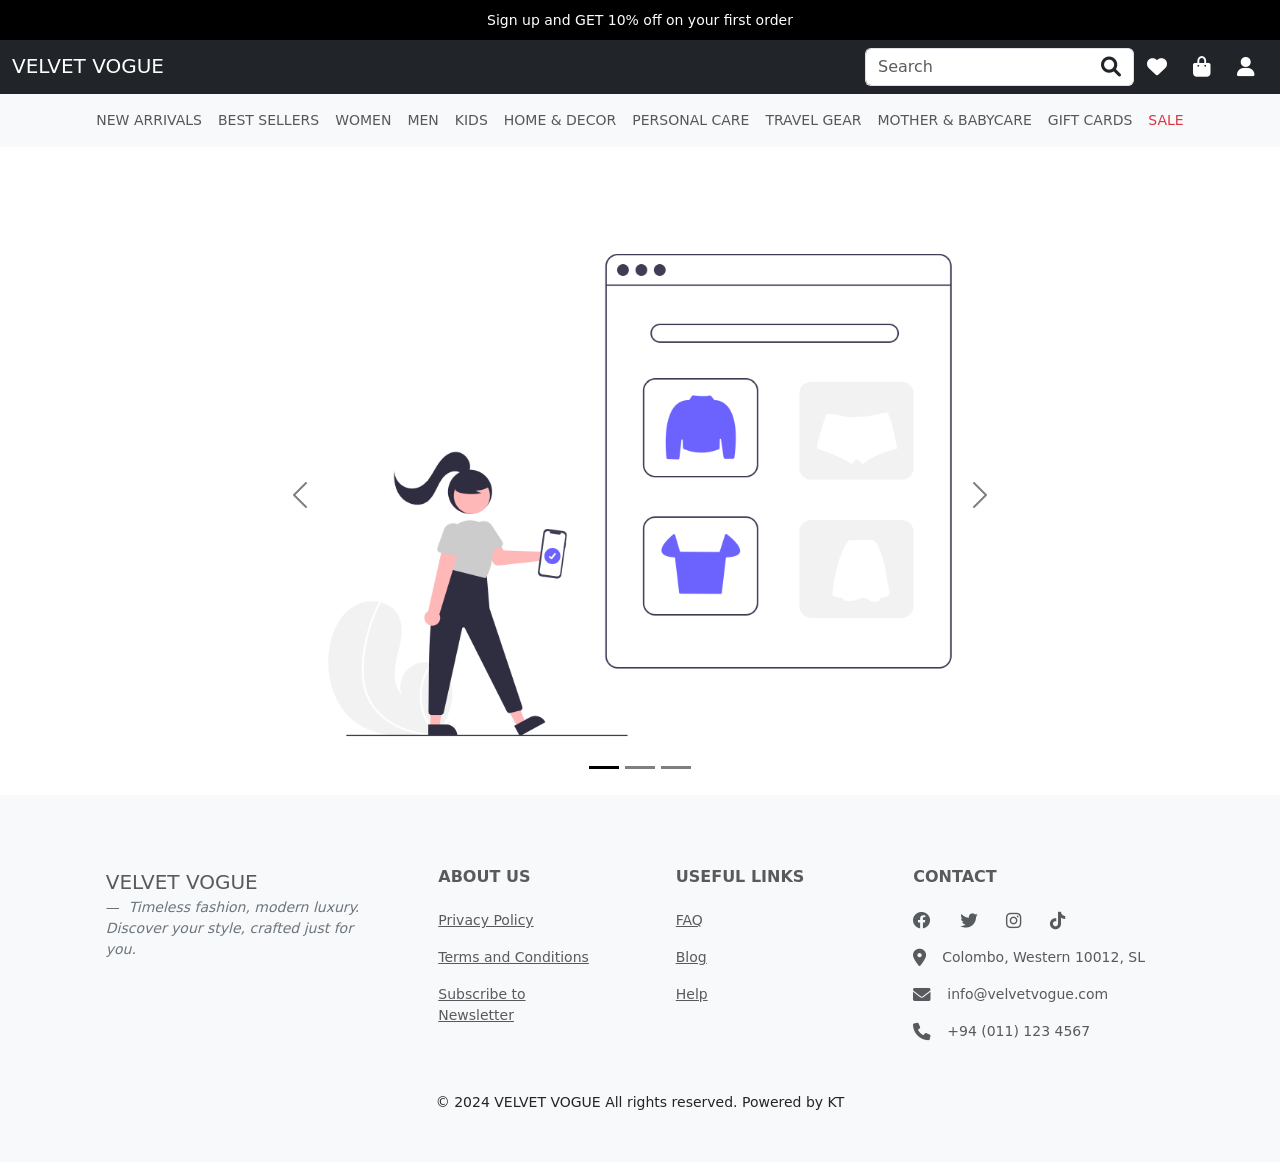
==== commit 8ed54197: "create separate home page for static content" ====
--- a/index.html
+++ b/index.html
@@ -3,7 +3,7 @@
 <head>
     <meta charset="UTF-8">
     <meta name="viewport" content="width=device-width, initial-scale=1.0">
-    <title>Home | VELVET VOGUE</title>
+    <title>Home - VELVET VOGUE</title>
 
     <!-- Bootstrap CSS -->
     <link href="https://cdn.jsdelivr.net/npm/bootstrap@5.3.3/dist/css/bootstrap.min.css" rel="stylesheet" integrity="sha384-QWTKZyjpPEjISv5WaRU9OFeRpok6YctnYmDr5pNlyT2bRjXh0JMhjY6hW+ALEwIH" crossorigin="anonymous">
@@ -11,12 +11,15 @@
     <!-- Font Awesome -->
     <link href="https://cdnjs.cloudflare.com/ajax/libs/font-awesome/6.0.0-beta3/css/all.min.css" rel="stylesheet">
 
+    <!-- CSS -->
+    <link rel="stylesheet" type="text/css" href="./assets/css/home-styles.css">
+
 
 </head>
 <body>
 
     <!-- Banner -->
-    <div class="text-white p-2 text-center bg-black" style="height: 40px;">
+    <div class="text-white p-2 text-center bg-black top-banner-sale">
         <small>Sign up and GET 10% off on your first order</small>
     </div>
 
@@ -47,7 +50,7 @@
                         </a>
                     </button>
                     <button class="btn" type="button">
-                        <a class="nav-link" href="./pages/user-login.html">
+                        <a class="nav-link" href="./pages/customer-login.php">
                             <i class="fa-solid fa-user fa-lg text-white"></i>
                         </a>
                     </button>
@@ -101,8 +104,8 @@
         </nav>
     </div>
 
-    <!-- Section -->
-    <div class="min-h-screen overflow-x-hidden">
+    <!-- Section: Carousel -->
+    <div class="min-h-screen overflow-x-hidden d-flex justify-content-center align-items-center">
         <div id="carouselExampleIndicators" class="carousel carousel-dark slide mt-5" data-bs-ride="carousel">
             <div class="carousel-indicators">
             <button type="button" data-bs-target="#carouselExampleIndicators" data-bs-slide-to="0" class="active" aria-current="true" aria-label="Slide 1"></button>
@@ -114,15 +117,15 @@
             <div class="carousel-inner">
                 <!-- Image one-->
                 <div class="carousel-item active" data-bs-interval="3000">
-                    <img src="./images/image01.png" class="d-block w-50" alt="...">
+                    <img src="./assets/images/image01.png" class="d-block w-100" alt="...">
                 </div>
                 <!-- image two -->
                 <div class="carousel-item" data-bs-interval="3000">
-                    <img src="./images/image02.png" class="d-block w-50" alt="...">
+                    <img src="./assets/images/image02.png" class="d-block w-100" alt="...">
                 </div>
                 <!-- Image Three -->
                 <div class="carousel-item" data-bs-interval="3000">
-                    <img src="./images/image03.png" class="d-block w-50" alt="...">
+                    <img src="./assets/images/image03.png" class="d-block w-100" alt="...">
                 </div>
             </div>
 
@@ -138,7 +141,6 @@
                     <span class="visually-hidden">Next</span>
                 </button>
             </section>
-
         </div>
     </div>
 
@@ -160,9 +162,9 @@
                     <div class="col-md-2 col-lg-2 col-xl-2 mx-auto mb-4">
                         <small>
                             <h6 class="text-uppercase fw-bold mb-4">About Us</h6>
-                            <p><a href="#!" class="text-reset">Privacy Policy</a></p>
-                            <p><a href="#!" class="text-reset">Terms of Service</a></p>
-                            <p><a href="#!" class="text-reset">Subscribe to Newsletter</a></p>
+                            <p><a href="./pages/privacy-policy.php" class="text-reset">Privacy Policy</a></p>
+                            <p><a href="./pages/terms-and-conditions.php" class="text-reset">Terms and Conditions</a></p>
+                            <p><a href="./pages/subscribe.php" class="text-reset">Subscribe to Newsletter</a></p>
                         </small>
                     </div>
                     <div class="col-md-3 col-lg-2 col-xl-2 mx-auto mb-4">
@@ -194,8 +196,8 @@
         </section>
     
         <!-- Copyright: start -->
-        <div class="text-center p-4" style="background-color: rgba(0, 0, 0, 0.05);">
-        <small>© 2024 VELVET VOGUE All rights reserved. Powered by KT</small>
+        <div class="text-center text-dark p-4 bg-body-tertiary">
+            <small>© 2024 VELVET VOGUE All rights reserved. Powered by KT</small>
         </div>
         <!-- Copyright: end -->
 
@@ -206,5 +208,6 @@
     <!-- Bootstrap js -->
     <script src="https://cdn.jsdelivr.net/npm/bootstrap@5.3.3/dist/js/bootstrap.bundle.min.js" integrity="sha384-YvpcrYf0tY3lHB60NNkmXc5s9fDVZLESaAA55NDzOxhy9GkcIdslK1eN7N6jIeHz" crossorigin="anonymous"></script>
 
+
 </body>
-</html>+</html>
--- a/assets/css/home-styles.css
+++ b/assets/css/home-styles.css
@@ -0,0 +1,7 @@
+.top-banner-sale{
+    height: 40px;
+}
+.carousel {
+    max-width: 800px; 
+    margin: auto; 
+}
